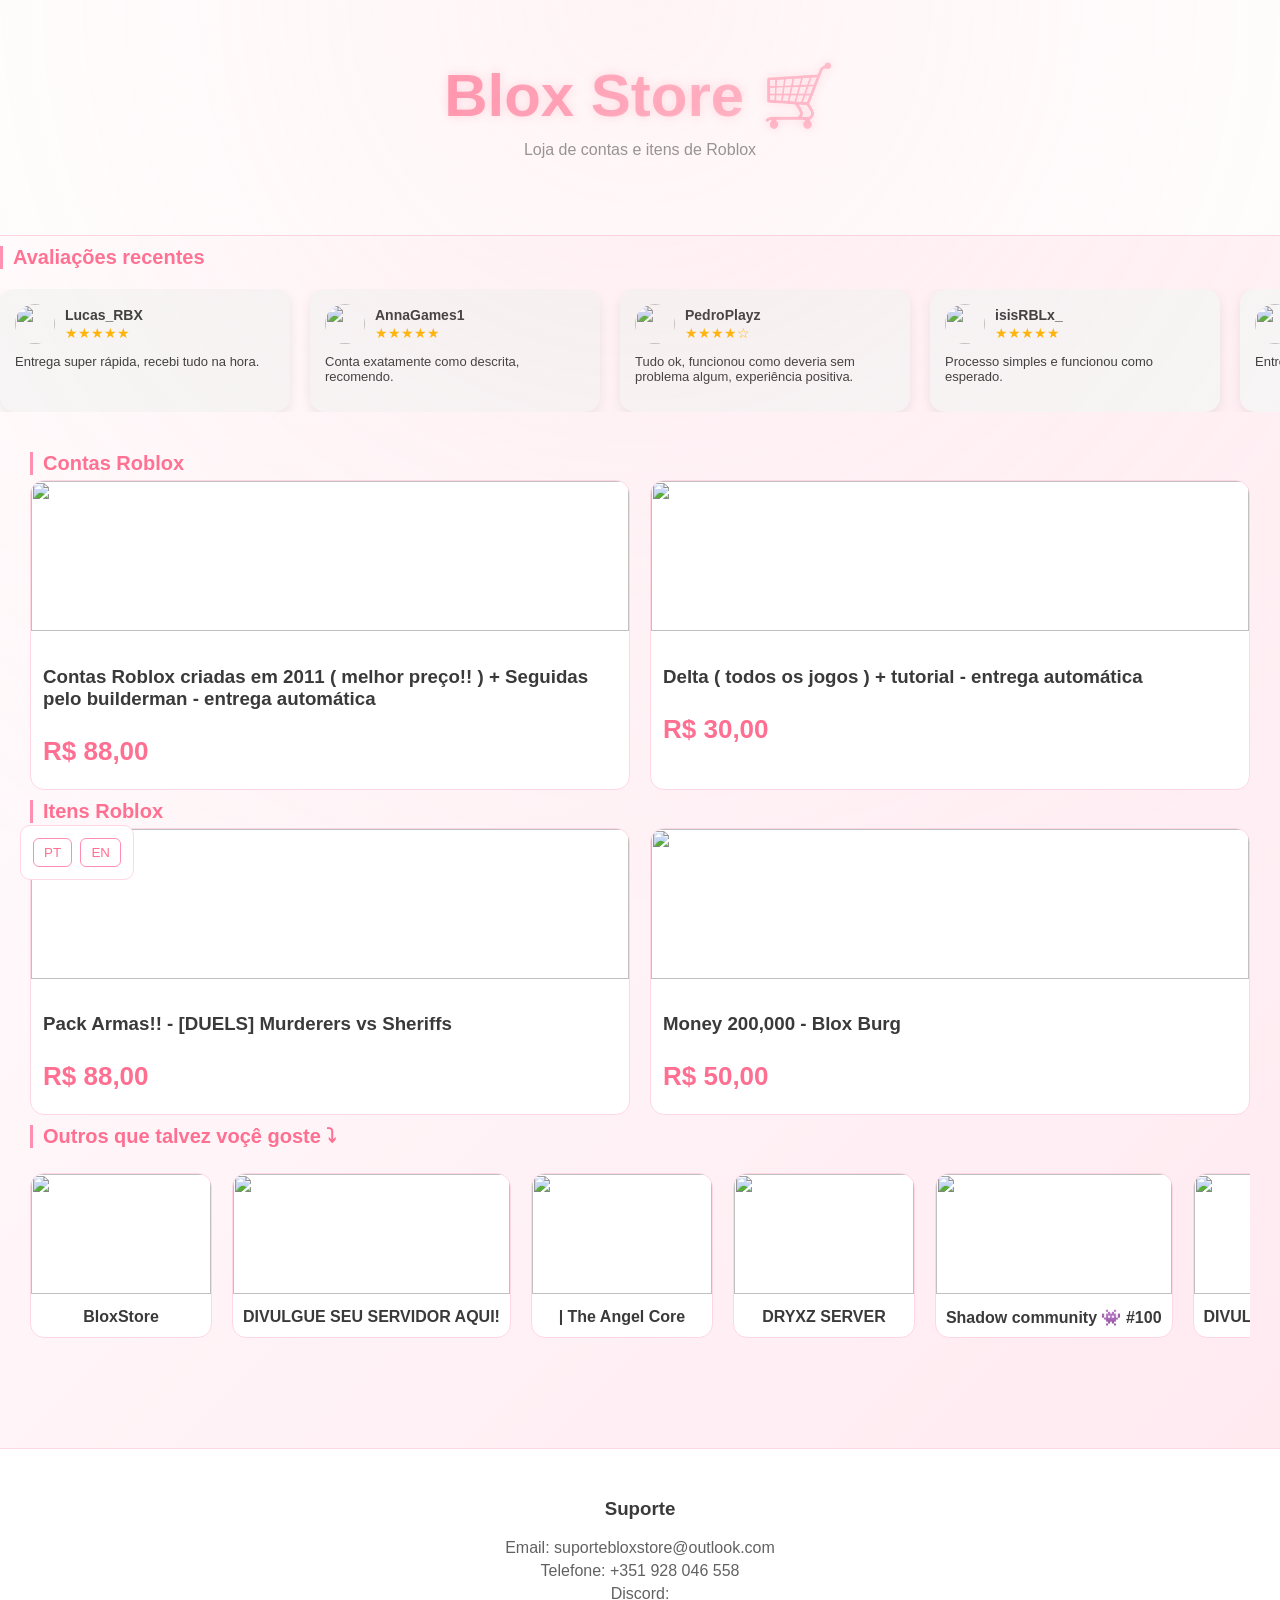
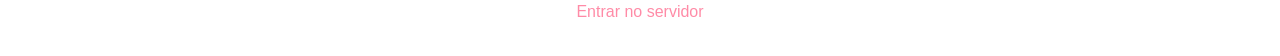
==== index.html @ 1eefb9cd "Add files via upload" ====
<!DOCTYPE html>
<html lang="pt">
<head>
    <meta charset="UTF-8">
    <meta name="viewport" content="width=device-width, initial-scale=1.0">
    <title>Blox Store</title>

    <link rel="stylesheet" href="style.css">
</head>

<body>

<header>
    <h1> Blox Store ️🛒</h1>
    <p id="subtitle">Loja de contas e itens de Roblox</p>
</header>

<!-- 🔥 COMENTÁRIOS -->
<section class="comments-section">

     <h2>    Avaliações recentes</h2>

    <div class="comments-slider">
        <div class="comments-track">

            <!-- 15 comentários -->
            <div class="comment-card">
                <div class="comment-header">
                    <img src="https://cdn.discordapp.com/attachments/1494029068432048320/1510742887707578388/ffe34a7f38bc55143dd42453ea037293.jpg?ex=6a1dec74&is=6a1c9af4&hm=833ce62def58760ba46d86b19597a30786e2143ccdd0b86067bc4090da1bc3fd&" class="comment-avatar">
                    <div>
                        <div class="comment-user">Lucas_RBX</div>
                        <div class="stars">★★★★★</div>
                    </div>
                </div>
                <p>Entrega super rápida, recebi tudo na hora.</p>
            </div>

            <div class="comment-card">
                <div class="comment-header">
                    <img src="https://cdn.discordapp.com/attachments/1494029068432048320/1510746460327645185/158321ccce9f56ed029407e9f7bf8597.jpg?ex=6a1defc8&is=6a1c9e48&hm=640a7988b2e9acc8feda3591c5174bca0d366545b79bc127c88d4a1f9f927c78&" class="comment-avatar">
                    <div>
                        <div class="comment-user">AnnaGames1</div>
                        <div class="stars">★★★★★</div>
                    </div>
                </div>
                <p>Conta exatamente como descrita, recomendo.</p>
            </div>

            <div class="comment-card">
                <div class="comment-header">
                    <img src="https://cdn.discordapp.com/attachments/1494029068432048320/1510747644190920856/3475013a89d3e96e5fc41ed425a91583.jpg?ex=6a1df0e2&is=6a1c9f62&hm=77c92586fe3d0f367d92cc003bbc9d5640cf103881e404f79270d3523311d8b1&" class="comment-avatar">
                    <div>
                        <div class="comment-user">PedroPlayz</div>
                        <div class="stars">★★★★☆</div>
                    </div>
                </div>
                <p>Tudo ok, funcionou como deveria sem problema algum, experiência positiva.</p>
            </div>

            <div class="comment-card">
                <div class="comment-header">
                    <img src="https://cdn.discordapp.com/attachments/1494029068432048320/1510749974093365408/fa35dfd93716e5f4c8549a17c8c96060.jpg?ex=6a1df30e&is=6a1ca18e&hm=79aa75f77ae2d8ed3e35081316101afc7b3dcb95264f2a7cc38770db461bee6c&" class="comment-avatar">
                    <div>
                        <div class="comment-user">isisRBLx_</div>
                        <div class="stars">★★★★★</div>
                    </div>
                </div>
                <p>Processo simples e funcionou como esperado.</p>
            </div>

            <div class="comment-card">
                <div class="comment-header">
                    <img src="https://cdn.discordapp.com/attachments/1494029068432048320/1510897665775501455/d317d581cc6e96a56b528a67e44f41c7.jpg?ex=6a1e7c9a&is=6a1d2b1a&hm=4b36535896d9f6e20f0c2c912915418e54f42595ebe9078bb9f094ec6b5b99b9&" class="comment-avatar">
                    <div>
                        <div class="comment-user">TiagoTrade</div>
                        <div class="stars">★★★★★</div>
                    </div>
                </div>
                <p>Entrega rápida e veio tudo certo, top dms.</p>
            </div>
                    
               <div class="comment-card">
                <div class="comment-header">
                    <img src="https://cdn.discordapp.com/attachments/1494029068432048320/1511023411080728737/ee19b5b44e9a2285d64a35770e796062.jpg?ex=6a1ef1b6&is=6a1da036&hm=ab22d4925df755f39ad4eda7c0554d638170c252eec70f6d589c0ce63cf4681d&" class="comment-avatar">
                    <div>
                        <div class="comment-user">Clara_r</div>
                        <div class="stars">★★★★★</div>
                    </div>
                </div>
                <p>Super atenciosos, recomendo bastante.</p>
            </div>

            <div class="comment-card">
                <div class="comment-header">
                    <img src="https://cdn.discordapp.com/attachments/1494063969030246481/1511281741166415933/5af25938e6636bc482f55a20f4971b0a.jpg?ex=6a1fe24d&is=6a1e90cd&hm=fd6fc7a00b57a061710638ab22d52a24c19910feb9206542b60e7a37e8cf04d2&" class="comment-avatar">
                    <div>
                        <div class="comment-user">Lucas_Pk</div>
                        <div class="stars">★★★★☆</div>
                    </div>
                </div>
                <p>Atendimento rápido e confiável. </p>
            </div>

            <div class="comment-card">
                <div class="comment-header">
                    <img src="https://cdn.discordapp.com/attachments/1494029068432048320/1511028097942552727/3777af6afb948a6c6c552ac65877ec5f.jpg?ex=6a1ef614&is=6a1da494&hm=750505a5bb70dc8d75afc887d3e3a1d7c46ed9f8256ff93c1aea11792036df30&" class="comment-avatar">
                    <div>
                        <div class="comment-user">Duarte_</div>
                        <div class="stars">★★★★★</div>
                    </div>
                </div>
                <p>Tudo certo, recebi o que pedi e funcionou sem erro. </p>
            </div>

            <div class="comment-card">
                <div class="comment-header">
                    <img src="https://cdn.discordapp.com/attachments/1510334902221017232/1511123968654970951/936c47d35024b5484307768202152bae.jpg?ex=6a1f4f5d&is=6a1dfddd&hm=cf5d6cfc0f123c6b63150958291d0e36485b46b0941a0eb4208a5e368a58c7e0&" class="comment-avatar">
                    <div>
                        <div class="comment-user">BelaSky</div>
                        <div class="stars">★★★★★</div>
                    </div>
                </div>
                <p>Me orientaram e entragaram rápido, recomendo.</p>
            </div>
                        <div class="comment-card">
                <div class="comment-header">
                    <img src="https://cdn.discordapp.com/attachments/1510334902221017232/1511127383850090617/626457731d0ab3dc14118c6c4f348661.jpg?ex=6a1f528b&is=6a1e010b&hm=64f5124abd520d9cef8f263580bed68df24f79e5675d1eaaaeb980b0e09eec7f&" class="comment-avatar">
                    <div>
                        <div class="comment-user">Danielk_</div>
                        <div class="stars">★★★★★</div>
                    </div>
                </div>
                <p>Muito bom, foi fácil de pegar e deu tudo certo na minha conta.</p>
            </div>

            <div class="comment-card">
                <div class="comment-header">
                    <img src="https://cdn.discordapp.com/attachments/1510334902221017232/1511128792045981696/2a93071564fcbd30bc67f081bd4af5d7.jpg?ex=6a1f53db&is=6a1e025b&hm=6bed16f0e6c22033a593d2d6a8bff72493c3d0ecf92707e1e28bd86f26a20733&" class="comment-avatar">
                    <div>
                        <div class="comment-user">kaiky</div>
                        <div class="stars">★★★★☆</div>
                    </div>
                </div>
                <p>O atendimento demorou um pouco, mas chegou tudo conforme o esperado. </p>
            </div>

            <div class="comment-card">
                <div class="comment-header">
                    <img src="https://cdn.discordapp.com/attachments/1510334902221017232/1511130190674264064/54728ac5c2a85c8cf5f61218a16e7ffc.jpg?ex=6a1f5528&is=6a1e03a8&hm=21489f18500c925313e9401e73f183dd7e2974ed16ef88de9c34780e19caf515&" class="comment-avatar">
                    <div>
                        <div class="comment-user">AccountDuda</div>
                        <div class="stars">★★★★★</div>
                    </div>
                </div>
                <p>Segunda vez que compro, o atendimento como sempre perfeitooo. .</p>
            </div>

            <div class="comment-card">
                <div class="comment-header">
                    <img src="https://cdn.discordapp.com/attachments/1510334902221017232/1511132362086285433/ff3ea43869d8fdd615901786acf81ead.jpg?ex=6a1f572e&is=6a1e05ae&hm=c01aaecda4ecc45f8269b810db5b70f265ae67b976e291247f946d29d7279c7e&" class="comment-avatar">
                    <div>
                        <div class="comment-user">b3n_</div>
                        <div class="stars">★★★★★</div>
                    </div>
                </div>
                <p>Site fácil de usar, organizado e com informações claras e entrega rápida.</p>
            </div>
                <div class="comment-card">
                <div class="comment-header">
                    <img src="https://cdn.discordapp.com/attachments/1510334902221017232/1511133054666670130/b90096640316de056787b531f642d783.jpg?ex=6a1f57d3&is=6a1e0653&hm=6ae2a0727c1dba62a1bdaf04af63d41aa50226c0751d7075f88a2adf0382ba95&" class="comment-avatar">
                    <div>
                        <div class="comment-user">isaFelix</div>
                        <div class="stars">★★★★★</div>
                    </div>
                </div>
                <p>Superou minhas expectativas, gostei bastante.</p>
            </div>

            <div class="comment-card">
                <div class="comment-header">
                    <img src="https://cdn.discordapp.com/attachments/1494063969030246481/1511280439468359691/9d7bb844634ef3a4fd6f63cbf30ce1e6.jpg?ex=6a1fe117&is=6a1e8f97&hm=eee3213f74cb08878af16c7544fe6803c94bb82109466775a388384452cee7a4&" class="comment-avatar">
                    <div>
                        <div class="comment-user">LaraStalley</div>
                        <div class="stars">★★★★☆</div>
                    </div>
                </div>
                <p>Atendimento rápido e veio tudo certinho.</p>
            </div>

            <div class="comment-card">
                <div class="comment-header">
                    <img src="https://cdn.discordapp.com/attachments/1494063969030246481/1511280867509665792/ab03520a78f1bbe2af27faa79f683390.jpg?ex=6a1fe17d&is=6a1e8ffd&hm=0f98954814f6cebfc9d43ec298a57fc83f3552d1296da97afe995f12e99bed84&" class="comment-avatar">
                    <div>
                        <div class="comment-user">Julia_</div>
                        <div class="stars">★★★★★</div>
                    </div>
                </div>
                <p>Melhor preço que encontrei.</p>
            </div>

            <div class="comment-card">
                <div class="comment-header">
                    <img src="https://cdn.discordapp.com/attachments/1494063969030246481/1511281202827497482/0a2178860917f04af89b749371422d20.jpg?ex=6a1fe1cd&is=6a1e904d&hm=a9b2fec5c5732aca510310fe3068ce855637481a50e7f48ff0ed663e8badba50&" class="comment-avatar">
                    <div>
                        <div class="comment-user">Thamires2</div>
                        <div class="stars">★★★★★</div>
                    </div>
                </div>
                <p>Muito seguro e entrega automática.</p>
            </div>

    </div>

</section>

<!-- 🔐 LOGIN FULLSCREEN (NOVO) -->
<div id="loginScreen" style="
position:fixed;
inset:0;
background:white;
display:none;
justify-content:center;
align-items:center;
z-index:9999;
">

    <div style="
        width:340px;
        text-align:center;
        animation: popIn 0.25s ease;
    ">

        <h3>Entrar ou Criar Conta</h3>

        <input id="email" placeholder="Email">
        <input id="password" type="password" placeholder="Senha">

        <div id="loginError" style="color:red;display:none;margin-top:10px;"></div>

        <br><br>

        <button onclick="login()" class="buy-btn">Entrar</button>
        <button onclick="register()" class="buy-btn">Criar Conta</button>

        <br><br>

        <button onclick="closeLogin()" class="close-btn">Fechar</button>

    </div>

</div>

<!-- MODAL COMENTÁRIO (NÃO ALTERADO) -->
<div id="commentModal" class="modal">
    <div class="modal-box">

        <h3>Escrever comentário</h3>

        <textarea id="commentText"
            placeholder="Escreva seu comentário..."
            style="width:100%;height:100px;border-radius:10px;padding:10px;">
        </textarea>

        <br><br>

        <button onclick="sendComment()" class="buy-btn">Publicar</button>
        <button onclick="closeComment()" class="close-btn">Cancelar</button>

    </div>
</div>

<div class="container">

    <h2 id="cat1">Contas Roblox</h2>

    <div class="grid">

        <a href="item1.html" class="card">
            <img src="https://cdn.discordapp.com/attachments/1494029068432048320/1510639300583096500/file_00000000cb6071f4a7cb63b5ea61e33e.png?ex=6a1d8bfb&is=6a1c3a7b&hm=46c49b3375a1245e48766b7ef9f150e4e86d87a4a8858ae0de97099e14d918e4&">
            <div class="card-content">
                <h3>Contas Roblox criadas em 2011 ( melhor preço!! ) + Seguidas pelo builderman - entrega automática </h3>
                <p class="price">R$ 88,00</p>
            </div>
        </a>

        <a href="item2.html" class="card">
            <img src="https://cdn.discordapp.com/attachments/1494029068432048320/1510638669092884501/file_00000000011072438ec1b2860855e513.png?ex=6a1d8b65&is=6a1c39e5&hm=8adbddb31520bc944c85e7b521fae371fc4aad49c1917d374404d39dae4c5aad&">
            <div class="card-content">
                <h3>Delta ( todos os jogos ) + tutorial - entrega automática</h3>
                <p class="price">R$ 30,00</p>
            </div>
        </a>

    </div>

    <h2 id="cat2">Itens Roblox</h2>

    <div class="grid">

        <a href="item3.html" class="card">
            <img src="https://cdn.discordapp.com/attachments/1494029068432048320/1510778378049949846/file_0000000072e07246b35e07feba876aaf_2.png?ex=6a1e0d82&is=6a1cbc02&hm=6b4c6a6f7f7b129a3ec5d3255e3c3ff6104bdd04cbe312f3339e4fb30d64647e&">
            <div class="card-content">
                <h3>Pack Armas!! - [DUELS] Murderers vs Sheriffs </h3>
                <p class="price">R$ 88,00</p>
            </div>
        </a>

        <a href="item4.html" class="card">
            <img src="images/skin.png">
            <div class="card-content">
                <h3>Money 200,000 - Blox Burg </h3>
                <p class="price">R$ 50,00 </p>
            </div>
        </a>

    </div>

    <h2>Outros que talvez voçê goste ⤵</h2>

    <div class="servers-marquee">
        <div class="servers-track">

            <a href="https://discord.gg/GEkqwfbd9Q" target="_blank" class="server">
                <img src="images/server1.png">
                <span>BloxStore</span>
            </a>

            <a href="#" class="server">
                <img src="https://cdn.discordapp.com/attachments/1494029068432048320/1510657963952705556/file_0000000013e47246ba033f3ab5778467_1.png?ex=6a1d9d5d&is=6a1c4bdd&hm=b79b3750d49f5b32c7d789c50607d6fe22f9bfb833ca6d5c4e72b5231fcbb98a&">
                <span>DIVULGUE SEU SERVIDOR AQUI!</span>
            </a>

              <a href="https://discord.gg/theangelcore" target="_blank" class="server">
                <img src="https://cdn.discordapp.com/attachments/1511881995012145314/1511883657248378993/1779962765784.png?ex=6a2212e1&is=6a20c161&hm=08137dc3b02de83856aecb7eefc66a543373150c0ceeaf680c3bb68a8b083f77&">
                <span>| The Angel Core</span>
            </a>

            <a href="https://discord.gg/VDKvcDbmbH" class="server">
                <img src="https://cdn.discordapp.com/attachments/1511920076918362243/1511921309918036118/Imagem_Dryxz_Server_original.png?ex=6a2235f2&is=6a20e472&hm=b8181fb201208ff7280eddf55a2c2c93fc19f9b8ab4451877636c1f4e7dcc280&">
                <span>DRYXZ SERVER</span>
            </a>

            <a href="https://discord.gg/w74t8e3k8Z" target="_blank" class="server">
                <img src="https://cdn.discordapp.com/attachments/1511898131439026246/1511924286447943820/ChatGPT_Image_2_de_jun._de_2026_23_45_20.png?ex=6a2238b8&is=6a20e738&hm=da88b24459a85204c54faabfd9c79e712914e75e2f0e7c18bf9ce4e7b35f3bd8&">
                <span>Shadow community 👾 #100</span>
                              <a href="COLOCA_O_LINK_AQUI" target="_blank" class="server">
                <img src="https://cdn.discordapp.com/attachments/1494029068432048320/1510657963952705556/file_0000000013e47246ba033f3ab5778467_1.png?ex=6a1d9d5d&is=6a1c4bdd&hm=b79b3750d49f5b32c7d789c50607d6fe22f9bfb833ca6d5c4e72b5231fcbb98a&">
                <span>DIVULGUE SEU SERVIDOR AQUI!</span>
                
                              <a href="COLOCA_O_LINK_AQUI" target="_blank" class="server">
                <img src="https://cdn.discordapp.com/attachments/1494029068432048320/1510657963952705556/file_0000000013e47246ba033f3ab5778467_1.png?ex=6a1d9d5d&is=6a1c4bdd&hm=b79b3750d49f5b32c7d789c50607d6fe22f9bfb833ca6d5c4e72b5231fcbb98a&">
                <span>DIVULGUE SEU SERVIDOR AQUI!</span>
                
                              <a href="COLOCA_O_LINK_AQUI" target="_blank" class="server">
                <img src="https://cdn.discordapp.com/attachments/1494029068432048320/1510657963952705556/file_0000000013e47246ba033f3ab5778467_1.png?ex=6a1d9d5d&is=6a1c4bdd&hm=b79b3750d49f5b32c7d789c50607d6fe22f9bfb833ca6d5c4e72b5231fcbb98a&">
                <span>DIVULGUE SEU SERVIDOR AQUI!</span>
                
                              <a href="COLOCA_O_LINK_AQUI" target="_blank" class="server">
                <img src="https://cdn.discordapp.com/attachments/1494029068432048320/1510657963952705556/file_0000000013e47246ba033f3ab5778467_1.png?ex=6a1d9d5d&is=6a1c4bdd&hm=b79b3750d49f5b32c7d789c50607d6fe22f9bfb833ca6d5c4e72b5231fcbb98a&">
                <span>DIVULGUE SEU SERVIDOR AQUI!</span>
                
                              <a href="COLOCA_O_LINK_AQUI" target="_blank" class="server">
                <img src="https://cdn.discordapp.com/attachments/1494029068432048320/1510657963952705556/file_0000000013e47246ba033f3ab5778467_1.png?ex=6a1d9d5d&is=6a1c4bdd&hm=b79b3750d49f5b32c7d789c50607d6fe22f9bfb833ca6d5c4e72b5231fcbb98a&">
                <span>DIVULGUE SEU SERVIDOR AQUI!</span>
            </a>

        </div>
    </div>

</div>

<!-- IDIOMA -->
<div class="lang-box">
    <button onclick="setLang('pt')">PT</button>
    <button onclick="setLang('en')">EN</button>
</div>

<!-- SUPORTE -->
<footer class="support">
    <h3>Suporte</h3>

    <p>Email: suportebloxstore@outlook.com</p>
    <p>Telefone: +351 928 046 558</p>

    <p>
        Discord:
        <a href="https://discord.gg/YRtvzQHv9r" target="_blank">
            Entrar no servidor
        </a>
    </p>
</footer>

<script>
function setLang(lang) {
    const subtitle = document.getElementById("subtitle");
    const cat1 = document.getElementById("cat1");
    const cat2 = document.getElementById("cat2");

    if(lang === "pt") {
        subtitle.innerText = "Loja de contas e itens de Roblox";
        cat1.innerText = "Contas Roblox";
        cat2.innerText = "Itens Roblox";
    }

    if(lang === "en") {
        subtitle.innerText = "Roblox accounts and items store";
        cat1.innerText = "Roblox Accounts";
        cat2.innerText = "Roblox Items";
    }
}
</script>

<!-- 🔥 FIREBASE (NÃO ALTERADO) -->
<script type="module">
import { initializeApp } from "https://www.gstatic.com/firebasejs/10.12.2/firebase-app.js";
import {
  getAuth,
  createUserWithEmailAndPassword,
  signInWithEmailAndPassword,
  onAuthStateChanged
} from "https://www.gstatic.com/firebasejs/10.12.2/firebase-auth.js";

import {
  getDatabase,
  ref,
  push,
  onValue,
  update,
  remove
} from "https://www.gstatic.com/firebasejs/10.12.2/firebase-database.js";

const firebaseConfig = {
  apiKey: "AIzaSyAAtU4V0BEJQUTyJ2SlqV7yYrqljwh8kaA",
  authDomain: "bloxstore-8f069.firebaseapp.com",
  projectId: "bloxstore-8f069",
  storageBucket: "bloxstore-8f069.firebasestorage.app",
  messagingSenderId: "85941510674",
  appId: "1:85941510674:web:c1ed026e902c4c5b706ecb"
};

const app = initializeApp(firebaseConfig);
const auth = getAuth(app);
const db = getDatabase(app);

const ADMIN_EMAIL = "lauradesiqueira@outlook.com";

let currentUser = null;

function loadComments() {
  onValue(ref(db, "comments"), (snapshot) => {
    const container = document.getElementById("comments-container");
    container.innerHTML = "";

    const data = snapshot.val();
    if (!data) return;

    const isAdmin = currentUser?.email === ADMIN_EMAIL;

    for (let id in data) {
      const c = data[id];

      container.innerHTML += `
        <div class="comment">
          <div class="avatar"></div>
          <div class="comment-body">

            <b>${c.user}</b>
            <p>${c.text}</p>

            <button onclick="likeComment('${id}', ${c.likes})">
              ❤️ ${c.likes}
            </button>

            ${isAdmin ? `<button onclick="deleteComment('${id}')">🗑 Apagar</button>` : ""}
          </div>
        </div>
      `;
    }
  });
}

onAuthStateChanged(auth, (user) => {
  currentUser = user;

  const panel = document.getElementById("adminPanel");
  if (panel) panel.style.display = (user?.email === ADMIN_EMAIL) ? "block" : "none";

  loadComments();
});

window.login = async function () {
  const email = document.getElementById("email").value;
  const pass = document.getElementById("password").value;

  await signInWithEmailAndPassword(auth, email, pass)
  .catch(() => {
    document.getElementById("loginError").style.display = "block";
  });
};

window.register = async function () {
  const email = document.getElementById("email").value;
  const pass = document.getElementById("password").value;

  await createUserWithEmailAndPassword(auth, email, pass)
  .catch(() => alert("Erro ao criar conta"));
};

window.sendComment = async function () {
  const text = document.getElementById("commentText").value;

  if (!currentUser) return;

  await push(ref(db, "comments"), {
    text,
    user: currentUser.email,
    likes: 0
  });
};

window.likeComment = async function (id, likes) {
  await update(ref(db, `comments/${id}`), {
    likes: likes + 1
  });
window.deleteComment = async function (id) {
  if (currentUser?.email !== ADMIN_EMAIL) return;
  await remove(ref(db, `comments/${id}`));
};

window.clearAllComments = async function () {
  if (currentUser?.email !== ADMIN_EMAIL) return;
  await remove(ref(db, "comments"));
};
</script>

<!-- 🔥 LOGIN CONTROLS -->
<script>
function openLogin() {
  document.getElementById("loginScreen").style.display = "flex";
}

function closeLogin() {
  document.getElementById("loginScreen").style.display = "none";
}

function closeComment() {
  document.getElementById("commentModal").style.display = "none";
}
</script>
</body>
</html>
<script>
---- style.css ----
body {
    margin: 0;
    font-family: Arial, sans-serif;
    color: #3a3a3a;
    overflow-x: hidden;

    background: linear-gradient(-45deg,
        #ffffff 0%,
        #fff5f8 35%,
        #ffe4ec 50%,
        #ffd6e3 55%,
        #ffffff 100%
    );
    background-size: 400% 400%;
    animation: bgMove 14s ease infinite;
}

@keyframes bgMove {
    0% { background-position: 0% 50%; }
    50% { background-position: 100% 50%; }
    100% { background-position: 0% 50%; }
}

/* overlay suave rosa */
body::before {
    content: "";
    position: fixed;
    top: 0;
    left: 0;
    width: 100%;
    height: 100%;
    background: radial-gradient(
        circle at top,
        rgba(255, 182, 193, 0.15) 0%,
        rgba(255, 182, 193, 0.06) 45%,
        rgba(255, 255, 255, 0.0) 100%
    );
    pointer-events: none;
}

/* ================= HEADER ================= */
header {
    text-align: center;
    padding: 60px 20px;
    background: #ffffff;
    border-bottom: 1px solid #ffd6e3;
}

header h1 {
    font-size: 42px;
    margin: 0;
    color: #ff6f91;
}

header p {
    opacity: 0.7;
    margin-top: 10px;
    color: #6b6b6b;
}

/* ================= CONTAINER ================= */
.container {
    padding: 30px;
}

/* ================= TITULOS ================= */
h2 {
    margin: 10px 0 5px 0;
    font-size: 20px;
    border-left: 3px solid #ff8fb1;
    padding-left: 10px;
    color: #ff6f91;
}

/* ================= GRID ================= */
.grid {
    display: grid;
    grid-template-columns: repeat(auto-fit, minmax(210px, 1fr));
    gap: 20px;
}

/* ================= CARD ================= */
.card {
    position: relative;
    background: #ffffff;
    border-radius: 14px;
    overflow: hidden;
    border: 1px solid #ffd6e3;
    transition: 0.2s;
}

.card:hover {
    transform: translateY(-5px);
    border-color: #ff8fb1;
}

/* brilho rosa */
.card::before {
    content: "";
    position: absolute;
    top: 0;
    left: -120%;
    width: 60%;
    height: 100%;
    background: linear-gradient(
        120deg,
        transparent,
        rgba(255, 182, 193, 0.35),
        transparent
    );
    transform: skewX(-20deg);
    animation: shine 2.4s infinite;
    pointer-events: none;
}

@keyframes shine {
    0% { left: -120%; }
    100% { left: 220%; }
}

/* imagem */
.card img {
    width: 100%;
    height: 150px;
    object-fit: cover;
}

/* conteúdo */
.card-content {
    padding: 12px;
}

/* preço */
.price {
    color: #ff6f91;
    font-weight: bold;
}

/* LINKS */
a {
    text-decoration: none;
    color: inherit;
    display: block;
}

/* ================= LANG BOX ================= */
.lang-box {
    position: fixed;
    bottom: 20px;
    left: 20px;
    z-index: 999999;
    background: #ffffff;
    border: 1px solid #ffd6e3;
    padding: 10px;
    border-radius: 10px;
}

.lang-box button {
    background: transparent;
    border: 1px solid #ff8fb1;
    color: #ff6f91;
    padding: 6px 10px;
    margin: 2px;
    border-radius: 6px;
    cursor: pointer;
}

.lang-box button:hover {
    background: #ff8fb1;
    color: white;
}

/* ================= SUPORTE ================= */
.support {
    margin-top: 60px;
    padding: 30px;
    background: #ffffff;
    text-align: center;
    border-top: 1px solid #ffd6e3;
}

.support p {
    margin: 5px 0;
    opacity: 0.8;
}

.support a {
    color: #ff6f91;
}

/* ================= PRODUTO ================= */
.small-header {
    text-align: center;
    padding: 20px;
    border-bottom: 1px solid #ffd6e3;
    background: #ffffff;
}

.product-page {
    display: flex;
    gap: 50px;
    justify-content: center;
    align-items: center;
    padding: 60px 30px;
}

.product-img {
    width: 380px;
    border-radius: 14px;
    border: 1px solid #ffd6e3;
}

.product-right {
    max-width: 420px;
}

.product-right h2 {
    font-size: 28px;
    margin-bottom: 10px;
}

/* descrição */
.desc {
    opacity: 0.8;
    margin-bottom: 15px;
    line-height: 1.5;
}

/* preço */
.price {
    font-size: 26px;
    color: #ff6f91;
    font-weight: bold;
    margin-bottom: 10px;
}

/* botão */
.buy-btn {
    background: #ff8fb1;
    border: none;
    color: white;
    padding: 12px 18px;
    border-radius: 10px;
    cursor: pointer;
    font-size: 16px;
    transition: all 0.2s ease;
}

.buy-btn:hover {
    background: #ff6f91;
}

.buy-btn:active {
    transform: scale(0.96);
}

/* voltar */
.back {
    display: inline-block;
    margin-top: 15px;
    color: #ff6f91;
    text-decoration: none;
}

.back:hover {
    text-decoration: underline;
}

/* ================= MODAL ================= */
.modal {
    display: none;
    position: fixed;
    top: 0;
    left: 0;
    width: 100%;
    height: 100%;
    background: rgba(255, 182, 193, 0.25);
    justify-content: center;
    align-items: center;
    z-index: 999999;
}

.modal-box {
    background: #ffffff;
    padding: 25px;
    border-radius: 12px;
    width: 320px;
    text-align: center;
    border: 1px solid #ffd6e3;
}

/* botão modal */
.close-btn {
    margin-top: 15px;
    background: #ff8fb1;
    border: none;
    color: white;
    padding: 10px;
    border-radius: 8px;
    cursor: pointer;
}

.close-btn:hover {
    background: #ff6f91;
}

/* ================= SERVIDORES ================= */
.servers-marquee {
    overflow: hidden;
    padding: 20px 0;
}

.servers-track {
    display: flex;
    gap: 20px;
    width: max-content;
    animation: scroll-left 18s linear infinite;
}

.server {
    min-width: 180px;
    background: #ffffff;
    border: 1px solid #ffd6e3;
    border-radius: 14px;
    overflow: hidden;
    text-align: center;
    flex-shrink: 0;
    transition: 0.2s;
}

.server:hover {
    transform: scale(1.05);
    border-color: #ff8fb1;
}

.server img {
    width: 100%;
    height: 120px;
    object-fit: cover;
}

.server span {
    display: block;
    padding: 10px;
    font-weight: bold;
}

/* animação */
@keyframes scroll-left {
    0% { transform: translateX(0); }
    100% { transform: translateX(-50%); }
}

/* ================= SAÍDA PÁGINA ================= */
body.page-exit {
    animation: pageExit 0.4s ease forwards;
}

@keyframes pageExit {
    0% {
        opacity: 1;
        transform: scale(1);
        filter: blur(0px);
    }
    100% {
        opacity: 0;
        transform: scale(1.03);
        filter: blur(2px);
    }html {
    color-scheme: light;
}
}.comment {
  opacity: 0;
  transform: translateX(40px);
  animation: slideIn 0.4s ease forwards;
}

@keyframes slideIn {
  to {
    opacity: 1;
    transform: translateX(0);
  }
}/* 🔐 MELHORIA VISUAL DO LOGIN (SEM MEXER NO HTML) */

.modal-box {
    border-radius: 16px;
    padding: 25px;
    background: white;
    box-shadow: 0 15px 40px rgba(0,0,0,0.25);
    animation: popIn 0.2s ease;
}

/* INPUTS MAIS BONITOS */
.modal-box input {
    width: 100%;
    margin: 6px 0;
    padding: 12px;
    border-radius: 10px;
    border: 1px solid #ddd;
    outline: none;
    transition: 0.2s;
    font-size: 14px;
}

/* FOCO MAIS BONITO */
.modal-box input:focus {
    border-color: #000;
    box-shadow: 0 0 0 2px rgba(0,0,0,0.1);
}

/* BOTÕES MAIS ORGANIZADOS */
.modal-box button {
    border-radius: 10px;
    transition: 0.2s;
}

/* EFEITO HOVER */
.modal-box button:hover {
    transform: scale(1.02);
    opacity: 0.9;
}

/* ERRO MAIS LIMPO */
#loginError {
    font-size: 13px;
    margin-top: 10px;
}

/* ANIMAÇÃO (caso não tenha) */
@keyframes popIn {
    from {
        transform: scale(0.9);
        opacity: 0;
    }
    to {
        transform: scale(1);
        opacity: 1;
    }


    overflow: hidden;
    text-align: center;
}

/* SLIDER */
.comments-slider {
    overflow: hidden;
    width: 100%;
    margin-top: 20px;
}

/* TRACK */
.comments-track {
    display: flex;
    gap: 20px;
    width: max-content;
    animation: scroll 90s linear infinite; /* MAIS DEVAGAR */
}

/* CARD */
.comment-card {
    width: 260px;
    background: #f7f7f7;
    border-radius: 15px;
    padding: 15px;
    flex-shrink: 0;
    text-align: left;
    box-shadow: 0 4px 12px rgba(0,0,0,0.08);
}

/* HEADER */
.comment-header {
    display: flex;
    align-items: center;
    gap: 10px;
}
/* AVATAR PEQUENO */
.comment-avatar {
    width: 40px;
    height: 40px;
    border-radius: 50%;
}

/* USER */
.comment-user {
    font-weight: bold;
    font-size: 14px;
}

/* TEXTO */
.comment-card p {
    font-size: 13px;
    margin-top: 10px;
}

/* ESTRELAS */
.stars {
    color: #ffb400;
    font-size: 14px;
    margin-top: 2px;
}

/* ANIMAÇÃO LOOP */
@keyframes scroll {
    0% {
        transform: translateX(0);
    }
    100% {
        transform: translateX(-50%);
    }
}.roblox-profile {
    background: white;
    padding: 40px 20px;
    text-align: center;
}

.profile-card {
    display: flex;
    align-items: center;
    justify-content: center;
    gap: 20px;
    background: #fff;
    border: 1px solid #ffd6e3;
    border-radius: 16px;
    padding: 20px;
    max-width: 400px;
    margin: auto;
    box-shadow: 0 10px 25px rgba(0,0,0,0.08);
}

.profile-avatar {
    width: 90px;
    height: 90px;
    border-radius: 50%;
    border: 2px solid #ff8fb1;
}

.profile-name {
    font-size: 18px;
    font-weight: bold;
    color: #ff6f91;
}

.profile-btn {
    display: inline-block;
    margin-top: 8px;
    padding: 8px 12px;
    background: #ff8fb1;
    color: white;
    border-radius: 10px;
    text-decoration: none;
}header h1 {
    font-size: 60px;
    margin: 0;
    font-weight: 900;

    /* gradiente animado dentro da letra */
    background: linear-gradient(
        90deg,
        #ff6f91,
        #ffd1dc,
        #ff8fb1,
        #ffffff,
        #ff6f91
    );
    background-size: 300% 100%;

    -webkit-background-clip: text;
    -webkit-text-fill-color: transparent;

    animation: shineText 4s linear infinite;

    text-shadow: 0 0 10px rgba(255, 111, 145, 0.25);
}

/* movimento do brilho dentro do texto */
@keyframes shineText {
    0% {
        background-position: 0% 50%;
    }
    100% {
        background-position: 300% 50%;
    }
}
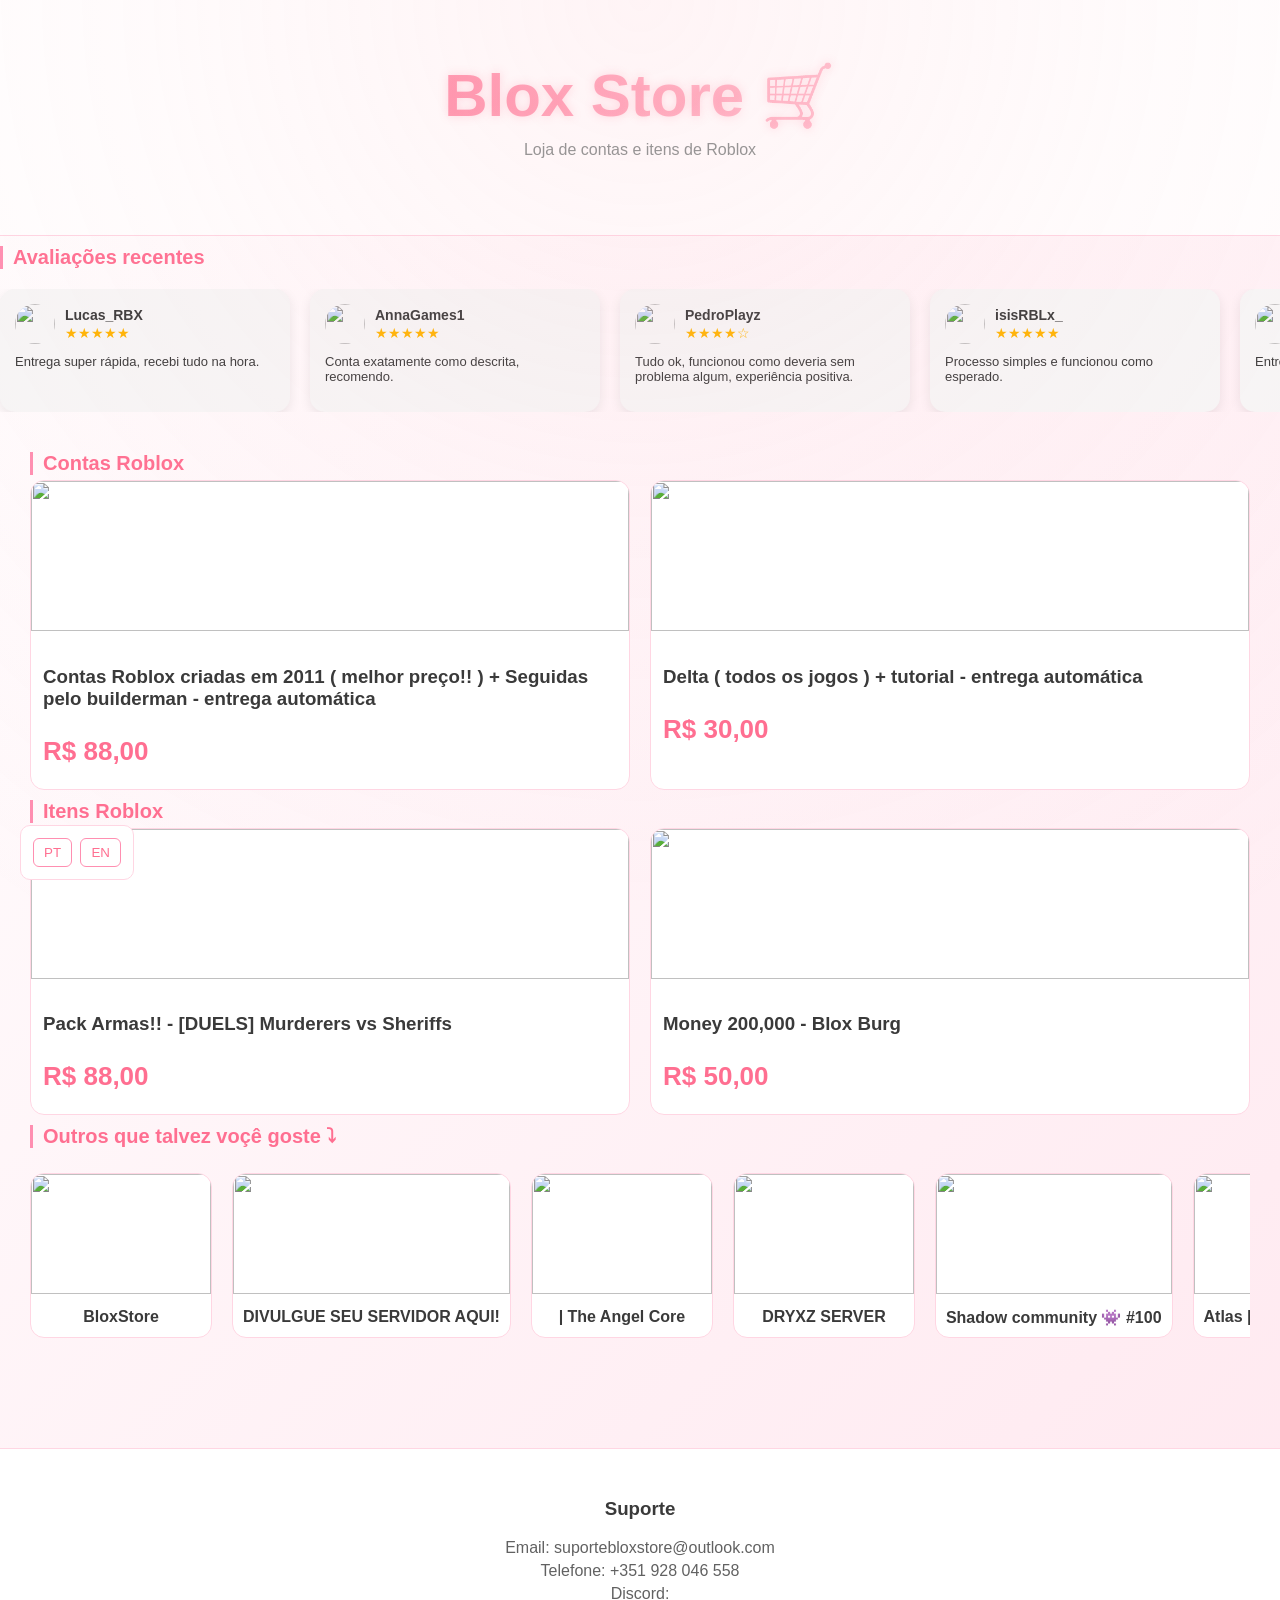
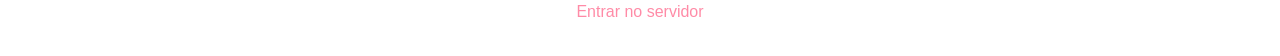
==== commit 1e8cd8be: "Add files via upload" ====
--- a/index.html
+++ b/index.html
@@ -276,7 +276,7 @@
     <div class="grid">
 
         <a href="item1.html" class="card">
-            <img src="https://cdn.discordapp.com/attachments/1494029068432048320/1510639300583096500/file_00000000cb6071f4a7cb63b5ea61e33e.png?ex=6a1d8bfb&is=6a1c3a7b&hm=46c49b3375a1245e48766b7ef9f150e4e86d87a4a8858ae0de97099e14d918e4&">
+            <img src="https://cdn.discordapp.com/attachments/1171213694483583049/1511932799387701419/file_00000000cb6071f4a7cb63b5ea61e33e.png?ex=6a2240a5&is=6a20ef25&hm=db7cfc50b9eaa25465708e99a2a3187357c24407d889cbf466b68acc836b1c31&">
             <div class="card-content">
                 <h3>Contas Roblox criadas em 2011 ( melhor preço!! ) + Seguidas pelo builderman - entrega automática </h3>
                 <p class="price">R$ 88,00</p>
@@ -284,7 +284,7 @@
         </a>
 
         <a href="item2.html" class="card">
-            <img src="https://cdn.discordapp.com/attachments/1494029068432048320/1510638669092884501/file_00000000011072438ec1b2860855e513.png?ex=6a1d8b65&is=6a1c39e5&hm=8adbddb31520bc944c85e7b521fae371fc4aad49c1917d374404d39dae4c5aad&">
+            <img src="https://cdn.discordapp.com/attachments/1171213694483583049/1511932814000394371/file_00000000011072438ec1b2860855e513.png?ex=6a2240a9&is=6a20ef29&hm=966d0c8fe9683feaa04f2d76c5e183db3d45172c0764df4c0d4511cd31e43edc&">
             <div class="card-content">
                 <h3>Delta ( todos os jogos ) + tutorial - entrega automática</h3>
                 <p class="price">R$ 30,00</p>
@@ -298,7 +298,7 @@
     <div class="grid">
 
         <a href="item3.html" class="card">
-            <img src="https://cdn.discordapp.com/attachments/1494029068432048320/1510778378049949846/file_0000000072e07246b35e07feba876aaf_2.png?ex=6a1e0d82&is=6a1cbc02&hm=6b4c6a6f7f7b129a3ec5d3255e3c3ff6104bdd04cbe312f3339e4fb30d64647e&">
+            <img src="https://cdn.discordapp.com/attachments/1171213694483583049/1511932877577912360/file_0000000072e07246b35e07feba876aaf_3.png?ex=6a2240b8&is=6a20ef38&hm=7b60e535b01ab816d1e964e3d1302dad1da5dbae802c1f244240a9d1b3ff60f6&">
             <div class="card-content">
                 <h3>Pack Armas!! - [DUELS] Murderers vs Sheriffs </h3>
                 <p class="price">R$ 88,00</p>
@@ -321,12 +321,12 @@
         <div class="servers-track">
 
             <a href="https://discord.gg/GEkqwfbd9Q" target="_blank" class="server">
-                <img src="images/server1.png">
+                <img src="https://cdn.discordapp.com/attachments/1171213694483583049/1512226418971513013/file_000000008c2871f483bd85792d4861d0.png?ex=6a23521a&is=6a22009a&hm=bfc7095e2e6f78b906c2ea5c097406ded1c3d3b819381bc272100142c49f6a88&">
                 <span>BloxStore</span>
             </a>
 
             <a href="#" class="server">
-                <img src="https://cdn.discordapp.com/attachments/1494029068432048320/1510657963952705556/file_0000000013e47246ba033f3ab5778467_1.png?ex=6a1d9d5d&is=6a1c4bdd&hm=b79b3750d49f5b32c7d789c50607d6fe22f9bfb833ca6d5c4e72b5231fcbb98a&">
+                <img src="https://cdn.discordapp.com/attachments/1171213694483583049/1511934935278157854/file_0000000013e47246ba033f3ab5778467_1.png?ex=6a2242a2&is=6a20f122&hm=18037b9ca26684198a3a09f11c71ab14708782e46ba0f739e98d076ba395348b&">
                 <span>DIVULGUE SEU SERVIDOR AQUI!</span>
             </a>
 
@@ -343,24 +343,24 @@
             <a href="https://discord.gg/w74t8e3k8Z" target="_blank" class="server">
                 <img src="https://cdn.discordapp.com/attachments/1511898131439026246/1511924286447943820/ChatGPT_Image_2_de_jun._de_2026_23_45_20.png?ex=6a2238b8&is=6a20e738&hm=da88b24459a85204c54faabfd9c79e712914e75e2f0e7c18bf9ce4e7b35f3bd8&">
                 <span>Shadow community 👾 #100</span>
+                              <a href="https://discord.gg/YqvEygXShc" target="_blank" class="server">
+                <img src="https://cdn.discordapp.com/attachments/1512218294529298462/1512224683305467914/image.png?ex=6a23507c&is=6a21fefc&hm=d2631bd69f3451bcbd9f4f40fbec74a6303df7017baaaf8825bb68d574c9f0ed&">
+                <span>Atlas | Amigos • Conversar</span>
+                
                               <a href="COLOCA_O_LINK_AQUI" target="_blank" class="server">
-                <img src="https://cdn.discordapp.com/attachments/1494029068432048320/1510657963952705556/file_0000000013e47246ba033f3ab5778467_1.png?ex=6a1d9d5d&is=6a1c4bdd&hm=b79b3750d49f5b32c7d789c50607d6fe22f9bfb833ca6d5c4e72b5231fcbb98a&">
+                <img src="https://cdn.discordapp.com/attachments/1171213694483583049/1511934935278157854/file_0000000013e47246ba033f3ab5778467_1.png?ex=6a2242a2&is=6a20f122&hm=18037b9ca26684198a3a09f11c71ab14708782e46ba0f739e98d076ba395348b&">
                 <span>DIVULGUE SEU SERVIDOR AQUI!</span>
                 
                               <a href="COLOCA_O_LINK_AQUI" target="_blank" class="server">
-                <img src="https://cdn.discordapp.com/attachments/1494029068432048320/1510657963952705556/file_0000000013e47246ba033f3ab5778467_1.png?ex=6a1d9d5d&is=6a1c4bdd&hm=b79b3750d49f5b32c7d789c50607d6fe22f9bfb833ca6d5c4e72b5231fcbb98a&">
+                <img src="https://cdn.discordapp.com/attachments/1171213694483583049/1511934935278157854/file_0000000013e47246ba033f3ab5778467_1.png?ex=6a2242a2&is=6a20f122&hm=18037b9ca26684198a3a09f11c71ab14708782e46ba0f739e98d076ba395348b&">
                 <span>DIVULGUE SEU SERVIDOR AQUI!</span>
                 
                               <a href="COLOCA_O_LINK_AQUI" target="_blank" class="server">
-                <img src="https://cdn.discordapp.com/attachments/1494029068432048320/1510657963952705556/file_0000000013e47246ba033f3ab5778467_1.png?ex=6a1d9d5d&is=6a1c4bdd&hm=b79b3750d49f5b32c7d789c50607d6fe22f9bfb833ca6d5c4e72b5231fcbb98a&">
+                <img src="https://cdn.discordapp.com/attachments/1171213694483583049/1511934935278157854/file_0000000013e47246ba033f3ab5778467_1.png?ex=6a2242a2&is=6a20f122&hm=18037b9ca26684198a3a09f11c71ab14708782e46ba0f739e98d076ba395348b&">
                 <span>DIVULGUE SEU SERVIDOR AQUI!</span>
                 
                               <a href="COLOCA_O_LINK_AQUI" target="_blank" class="server">
-                <img src="https://cdn.discordapp.com/attachments/1494029068432048320/1510657963952705556/file_0000000013e47246ba033f3ab5778467_1.png?ex=6a1d9d5d&is=6a1c4bdd&hm=b79b3750d49f5b32c7d789c50607d6fe22f9bfb833ca6d5c4e72b5231fcbb98a&">
-                <span>DIVULGUE SEU SERVIDOR AQUI!</span>
-                
-                              <a href="COLOCA_O_LINK_AQUI" target="_blank" class="server">
-                <img src="https://cdn.discordapp.com/attachments/1494029068432048320/1510657963952705556/file_0000000013e47246ba033f3ab5778467_1.png?ex=6a1d9d5d&is=6a1c4bdd&hm=b79b3750d49f5b32c7d789c50607d6fe22f9bfb833ca6d5c4e72b5231fcbb98a&">
+                <img src="https://cdn.discordapp.com/attachments/1171213694483583049/1511934935278157854/file_0000000013e47246ba033f3ab5778467_1.png?ex=6a2242a2&is=6a20f122&hm=18037b9ca26684198a3a09f11c71ab14708782e46ba0f739e98d076ba395348b&">
                 <span>DIVULGUE SEU SERVIDOR AQUI!</span>
             </a>
 
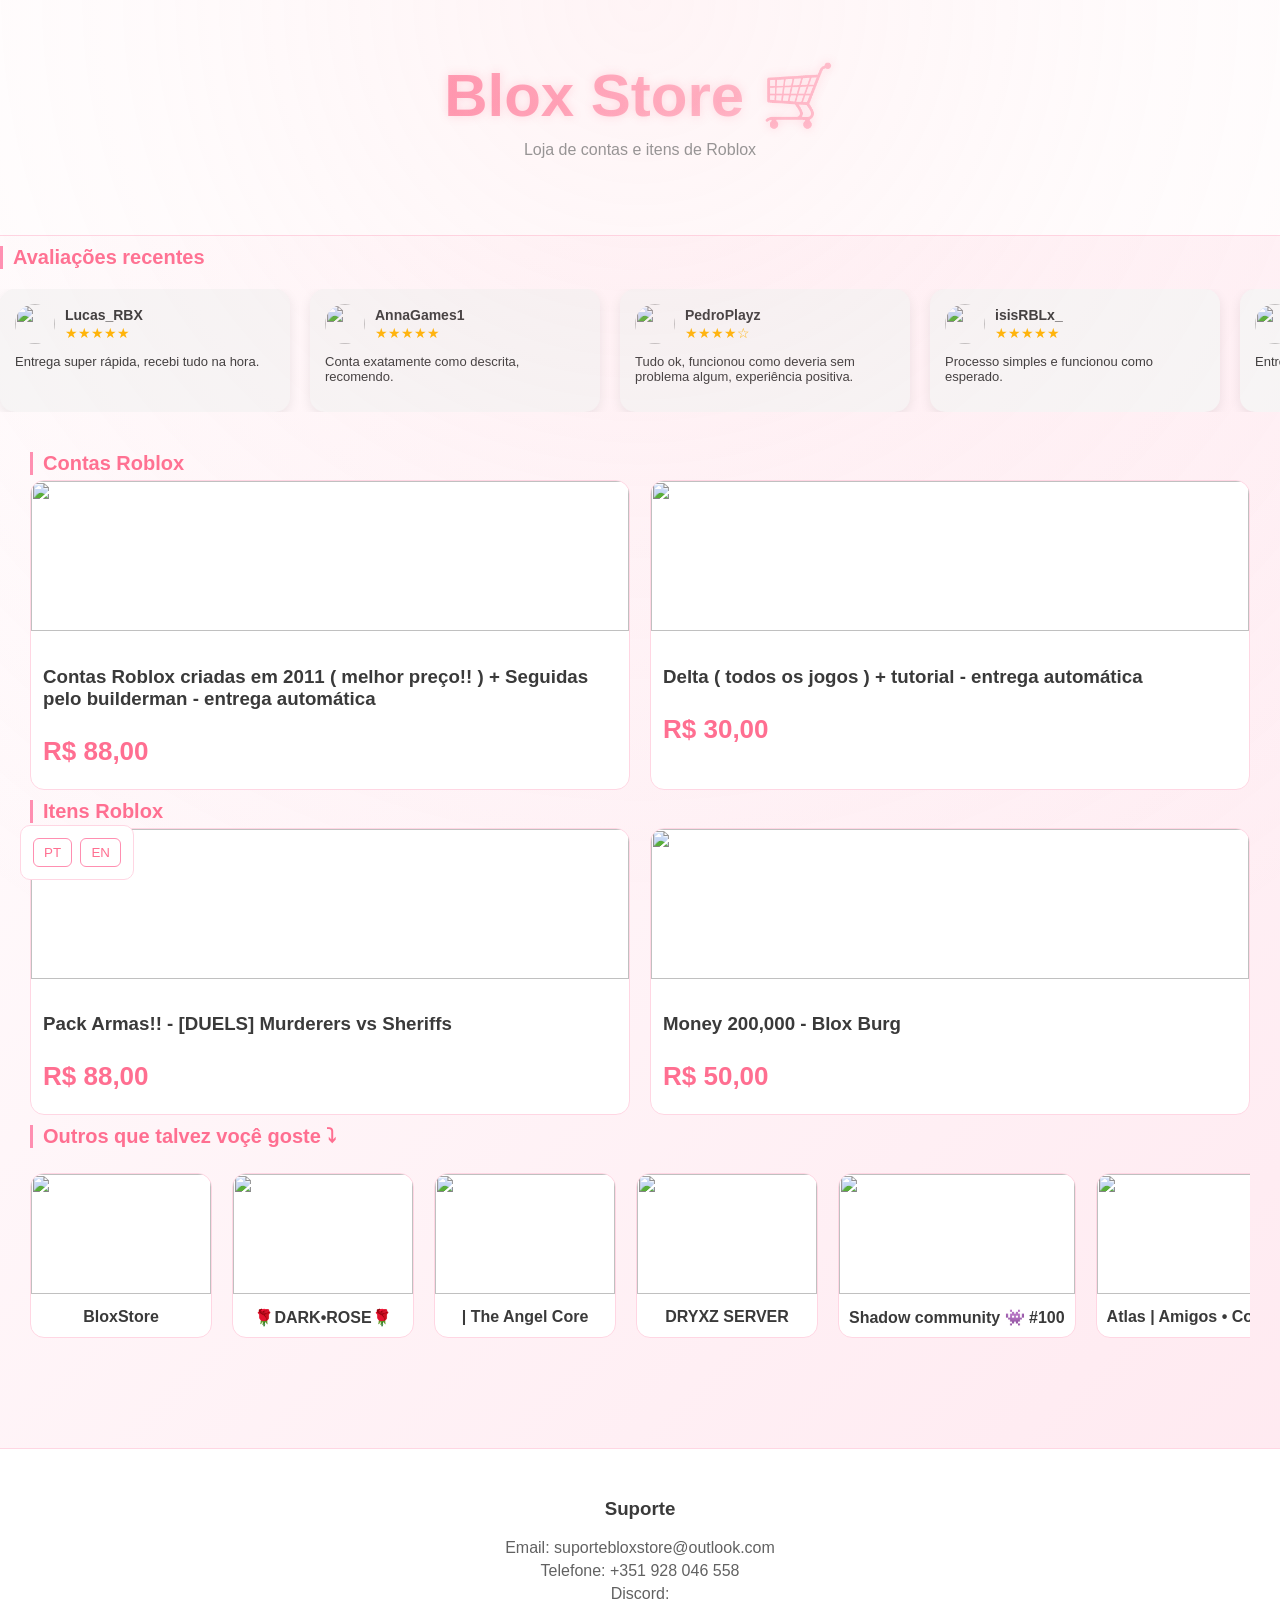
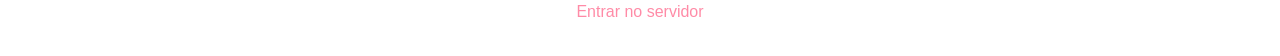
==== commit 84f33509: "Add files via upload" ====
--- a/index.html
+++ b/index.html
@@ -325,13 +325,13 @@
                 <span>BloxStore</span>
             </a>
 
-            <a href="#" class="server">
-                <img src="https://cdn.discordapp.com/attachments/1171213694483583049/1511934935278157854/file_0000000013e47246ba033f3ab5778467_1.png?ex=6a2242a2&is=6a20f122&hm=18037b9ca26684198a3a09f11c71ab14708782e46ba0f739e98d076ba395348b&">
-                <span>DIVULGUE SEU SERVIDOR AQUI!</span>
+            <a href="https://discord.gg/BzJ5ta9kwt" class="server">
+                <img src="https://cdn.discordapp.com/attachments/1512270682413727860/1512273050161123499/28ca0f0adbefd48519887a7a8bb57554-1.png?ex=6a237d87&is=6a222c07&hm=070a01d2521b438173139b097d288deb516d64885e240e40f3ec4481a223364f&">
+                <span>🌹DARK•ROSE🌹</span>
             </a>
 
               <a href="https://discord.gg/theangelcore" target="_blank" class="server">
-                <img src="https://cdn.discordapp.com/attachments/1511881995012145314/1511883657248378993/1779962765784.png?ex=6a2212e1&is=6a20c161&hm=08137dc3b02de83856aecb7eefc66a543373150c0ceeaf680c3bb68a8b083f77&">
+                <img src="https://cdn.discordapp.com/icons/1507583958299443270/3c38c3abe5bfd93b6c461e4153ceb592.png?size=2048">
                 <span>| The Angel Core</span>
             </a>
 
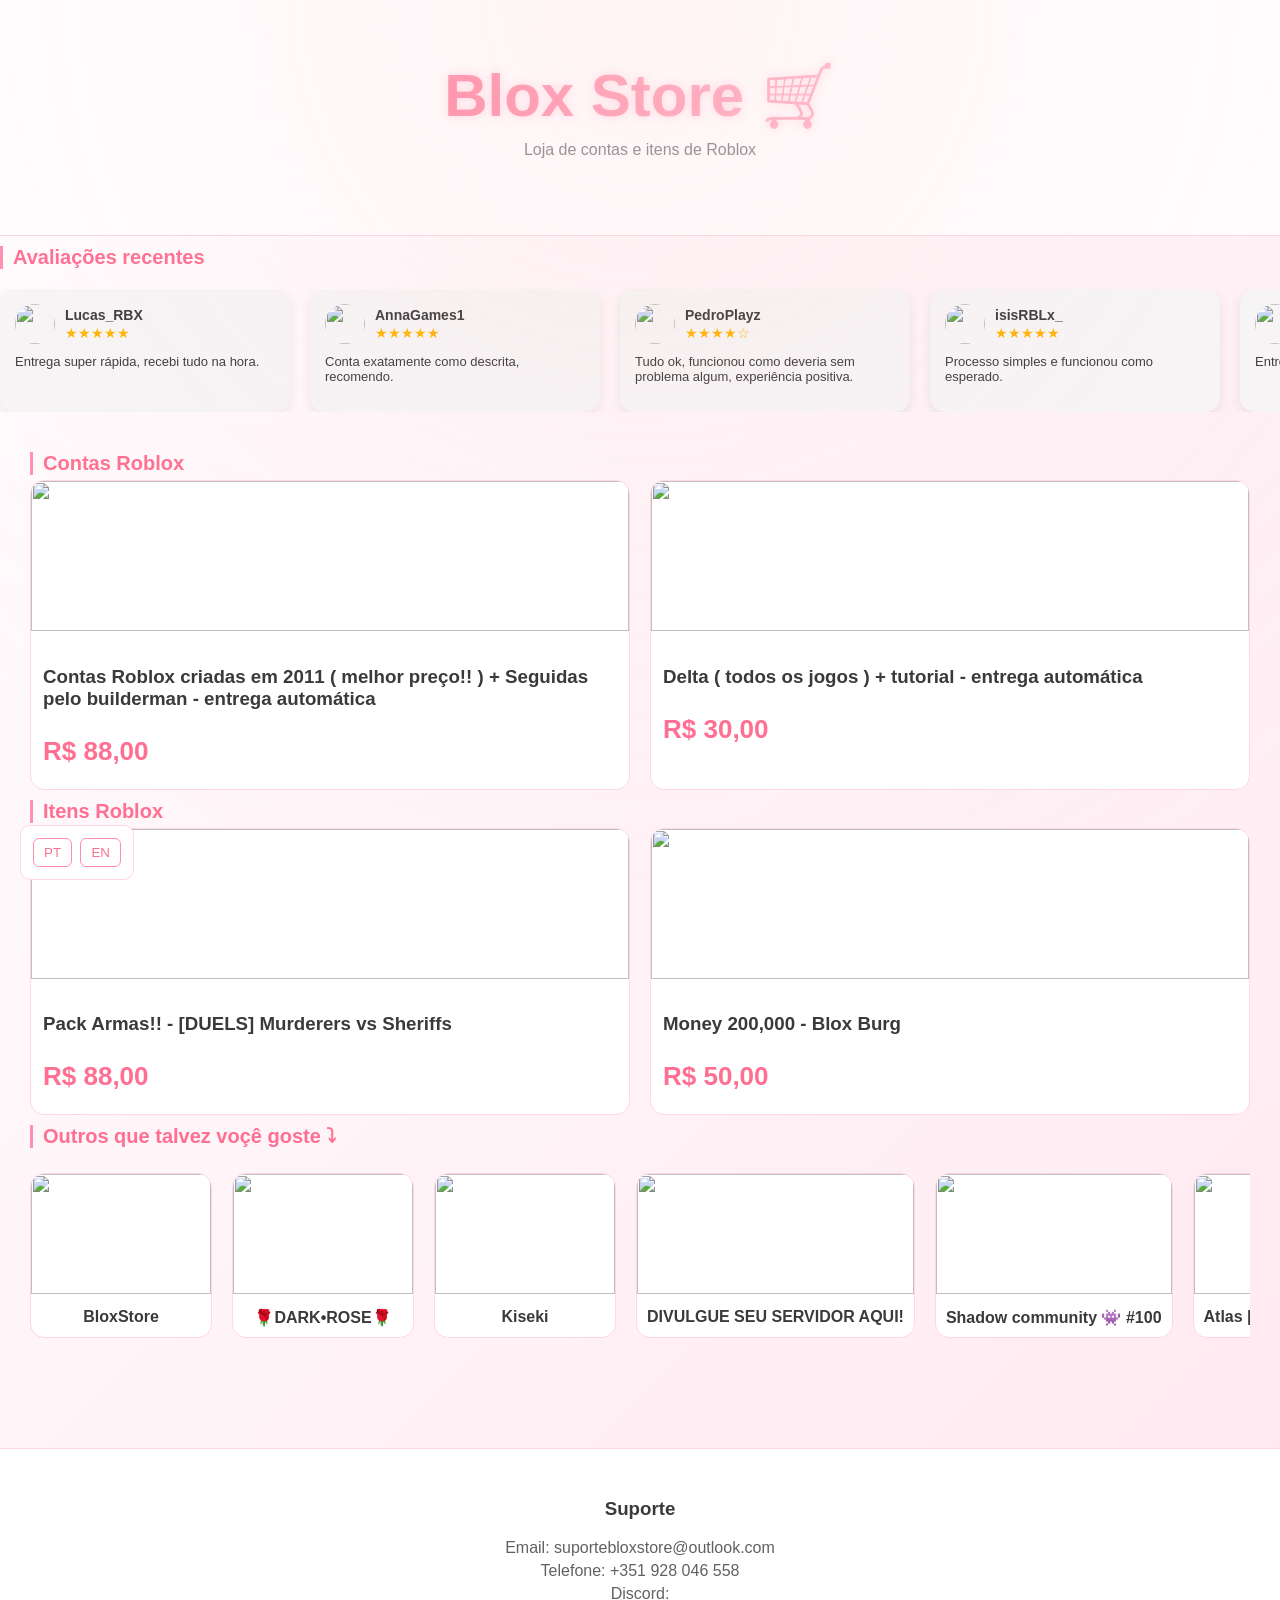
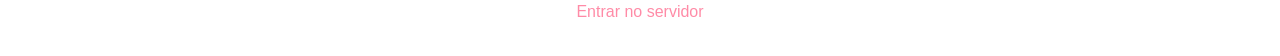
==== commit 90cc8697: "Add files via upload" ====
--- a/index.html
+++ b/index.html
@@ -276,7 +276,7 @@
     <div class="grid">
 
         <a href="item1.html" class="card">
-            <img src="https://cdn.discordapp.com/attachments/1171213694483583049/1511932799387701419/file_00000000cb6071f4a7cb63b5ea61e33e.png?ex=6a2240a5&is=6a20ef25&hm=db7cfc50b9eaa25465708e99a2a3187357c24407d889cbf466b68acc836b1c31&">
+            <img src="https://cdn.discordapp.com/attachments/1097156067097579643/1512514006966075412/file_00000000cb6071f4a7cb63b5ea61e33e.png?ex=6a245df0&is=6a230c70&hm=36426e5720ad70c7cd459a347ad514fc7a0c145b996f46336d957b939f274c7d&">
             <div class="card-content">
                 <h3>Contas Roblox criadas em 2011 ( melhor preço!! ) + Seguidas pelo builderman - entrega automática </h3>
                 <p class="price">R$ 88,00</p>
@@ -284,7 +284,7 @@
         </a>
 
         <a href="item2.html" class="card">
-            <img src="https://cdn.discordapp.com/attachments/1171213694483583049/1511932814000394371/file_00000000011072438ec1b2860855e513.png?ex=6a2240a9&is=6a20ef29&hm=966d0c8fe9683feaa04f2d76c5e183db3d45172c0764df4c0d4511cd31e43edc&">
+            <img src="https://cdn.discordapp.com/attachments/1097156067097579643/1512514262860562443/file_00000000011072438ec1b2860855e513.png?ex=6a245e2d&is=6a230cad&hm=77b4f510c912cafe825aa4e137bc13f0019cd286f613494385621b85375a72a4&">
             <div class="card-content">
                 <h3>Delta ( todos os jogos ) + tutorial - entrega automática</h3>
                 <p class="price">R$ 30,00</p>
@@ -298,7 +298,7 @@
     <div class="grid">
 
         <a href="item3.html" class="card">
-            <img src="https://cdn.discordapp.com/attachments/1171213694483583049/1511932877577912360/file_0000000072e07246b35e07feba876aaf_3.png?ex=6a2240b8&is=6a20ef38&hm=7b60e535b01ab816d1e964e3d1302dad1da5dbae802c1f244240a9d1b3ff60f6&">
+            <img src="https://cdn.discordapp.com/attachments/1097156067097579643/1512513330672304349/file_0000000072e07246b35e07feba876aaf_3.png?ex=6a245d4f&is=6a230bcf&hm=9e78064bd6f39aafd14ad065c72023697877426896fa06a699da3009bcb36ed6&">
             <div class="card-content">
                 <h3>Pack Armas!! - [DUELS] Murderers vs Sheriffs </h3>
                 <p class="price">R$ 88,00</p>
@@ -321,7 +321,7 @@
         <div class="servers-track">
 
             <a href="https://discord.gg/GEkqwfbd9Q" target="_blank" class="server">
-                <img src="https://cdn.discordapp.com/attachments/1171213694483583049/1512226418971513013/file_000000008c2871f483bd85792d4861d0.png?ex=6a23521a&is=6a22009a&hm=bfc7095e2e6f78b906c2ea5c097406ded1c3d3b819381bc272100142c49f6a88&">
+                <img src="https://cdn.discordapp.com/attachments/1494063969030246481/1512515846960844951/file_0000000013e47246ba033f3ab5778467_1.png?ex=6a245fa7&is=6a230e27&hm=a582ea5a9553764ecb3b94c2afcf0a24957076e4a209e78efd83d8d271604905&">
                 <span>BloxStore</span>
             </a>
 
@@ -330,37 +330,37 @@
                 <span>🌹DARK•ROSE🌹</span>
             </a>
 
-              <a href="https://discord.gg/theangelcore" target="_blank" class="server">
-                <img src="https://cdn.discordapp.com/icons/1507583958299443270/3c38c3abe5bfd93b6c461e4153ceb592.png?size=2048">
-                <span>| The Angel Core</span>
+            <a href="https://discord.gg/3vmfzKeFF6" class="server">
+                <img src="https://cdn.discordapp.com/attachments/1512467554831175751/1512507021809815833/180_Sem_Titulo_20260507084152.png?ex=6a24576f&is=6a2305ef&hm=83c0733e289a053c98d7cd5718880e5b0a354340ef6bba2f7cbbacb6ece8f8e3&">
+                <span>Kiseki</span>
             </a>
 
-            <a href="https://discord.gg/VDKvcDbmbH" class="server">
-                <img src="https://cdn.discordapp.com/attachments/1511920076918362243/1511921309918036118/Imagem_Dryxz_Server_original.png?ex=6a2235f2&is=6a20e472&hm=b8181fb201208ff7280eddf55a2c2c93fc19f9b8ab4451877636c1f4e7dcc280&">
-                <span>DRYXZ SERVER</span>
+            <a href="LINK AQUI" class="server">
+                <img src="https://cdn.discordapp.com/attachments/1494063969030246481/1512515846960844951/file_0000000013e47246ba033f3ab5778467_1.png?ex=6a245fa7&is=6a230e27&hm=a582ea5a9553764ecb3b94c2afcf0a24957076e4a209e78efd83d8d271604905&">
+                <span>DIVULGUE SEU SERVIDOR AQUI!</span>
             </a>
 
             <a href="https://discord.gg/w74t8e3k8Z" target="_blank" class="server">
-                <img src="https://cdn.discordapp.com/attachments/1511898131439026246/1511924286447943820/ChatGPT_Image_2_de_jun._de_2026_23_45_20.png?ex=6a2238b8&is=6a20e738&hm=da88b24459a85204c54faabfd9c79e712914e75e2f0e7c18bf9ce4e7b35f3bd8&">
+                <img src="https://cdn.discordapp.com/attachments/1511898131439026246/1511924286447943820/ChatGPT_Image_2_de_jun._de_2026_23_45_20.png?ex=6a2432f8&is=6a22e178&hm=9096ae39048110d52fa753f9c842f9ad5680dea1e29acc4d5a483c25a8b030e1&">
                 <span>Shadow community 👾 #100</span>
                               <a href="https://discord.gg/YqvEygXShc" target="_blank" class="server">
                 <img src="https://cdn.discordapp.com/attachments/1512218294529298462/1512224683305467914/image.png?ex=6a23507c&is=6a21fefc&hm=d2631bd69f3451bcbd9f4f40fbec74a6303df7017baaaf8825bb68d574c9f0ed&">
                 <span>Atlas | Amigos • Conversar</span>
                 
                               <a href="COLOCA_O_LINK_AQUI" target="_blank" class="server">
-                <img src="https://cdn.discordapp.com/attachments/1171213694483583049/1511934935278157854/file_0000000013e47246ba033f3ab5778467_1.png?ex=6a2242a2&is=6a20f122&hm=18037b9ca26684198a3a09f11c71ab14708782e46ba0f739e98d076ba395348b&">
+                <img src="https://cdn.discordapp.com/attachments/1494063969030246481/1512515846960844951/file_0000000013e47246ba033f3ab5778467_1.png?ex=6a245fa7&is=6a230e27&hm=a582ea5a9553764ecb3b94c2afcf0a24957076e4a209e78efd83d8d271604905&">
                 <span>DIVULGUE SEU SERVIDOR AQUI!</span>
                 
                               <a href="COLOCA_O_LINK_AQUI" target="_blank" class="server">
-                <img src="https://cdn.discordapp.com/attachments/1171213694483583049/1511934935278157854/file_0000000013e47246ba033f3ab5778467_1.png?ex=6a2242a2&is=6a20f122&hm=18037b9ca26684198a3a09f11c71ab14708782e46ba0f739e98d076ba395348b&">
+                <img src="https://cdn.discordapp.com/attachments/1494063969030246481/1512515846960844951/file_0000000013e47246ba033f3ab5778467_1.png?ex=6a245fa7&is=6a230e27&hm=a582ea5a9553764ecb3b94c2afcf0a24957076e4a209e78efd83d8d271604905&">
                 <span>DIVULGUE SEU SERVIDOR AQUI!</span>
                 
                               <a href="COLOCA_O_LINK_AQUI" target="_blank" class="server">
-                <img src="https://cdn.discordapp.com/attachments/1171213694483583049/1511934935278157854/file_0000000013e47246ba033f3ab5778467_1.png?ex=6a2242a2&is=6a20f122&hm=18037b9ca26684198a3a09f11c71ab14708782e46ba0f739e98d076ba395348b&">
+                <img src="https://cdn.discordapp.com/attachments/1494063969030246481/1512515846960844951/file_0000000013e47246ba033f3ab5778467_1.png?ex=6a245fa7&is=6a230e27&hm=a582ea5a9553764ecb3b94c2afcf0a24957076e4a209e78efd83d8d271604905&">
                 <span>DIVULGUE SEU SERVIDOR AQUI!</span>
                 
                               <a href="COLOCA_O_LINK_AQUI" target="_blank" class="server">
-                <img src="https://cdn.discordapp.com/attachments/1171213694483583049/1511934935278157854/file_0000000013e47246ba033f3ab5778467_1.png?ex=6a2242a2&is=6a20f122&hm=18037b9ca26684198a3a09f11c71ab14708782e46ba0f739e98d076ba395348b&">
+                <img src="https://cdn.discordapp.com/attachments/1494063969030246481/1512515846960844951/file_0000000013e47246ba033f3ab5778467_1.png?ex=6a245fa7&is=6a230e27&hm=a582ea5a9553764ecb3b94c2afcf0a24957076e4a209e78efd83d8d271604905&">
                 <span>DIVULGUE SEU SERVIDOR AQUI!</span>
             </a>
 
